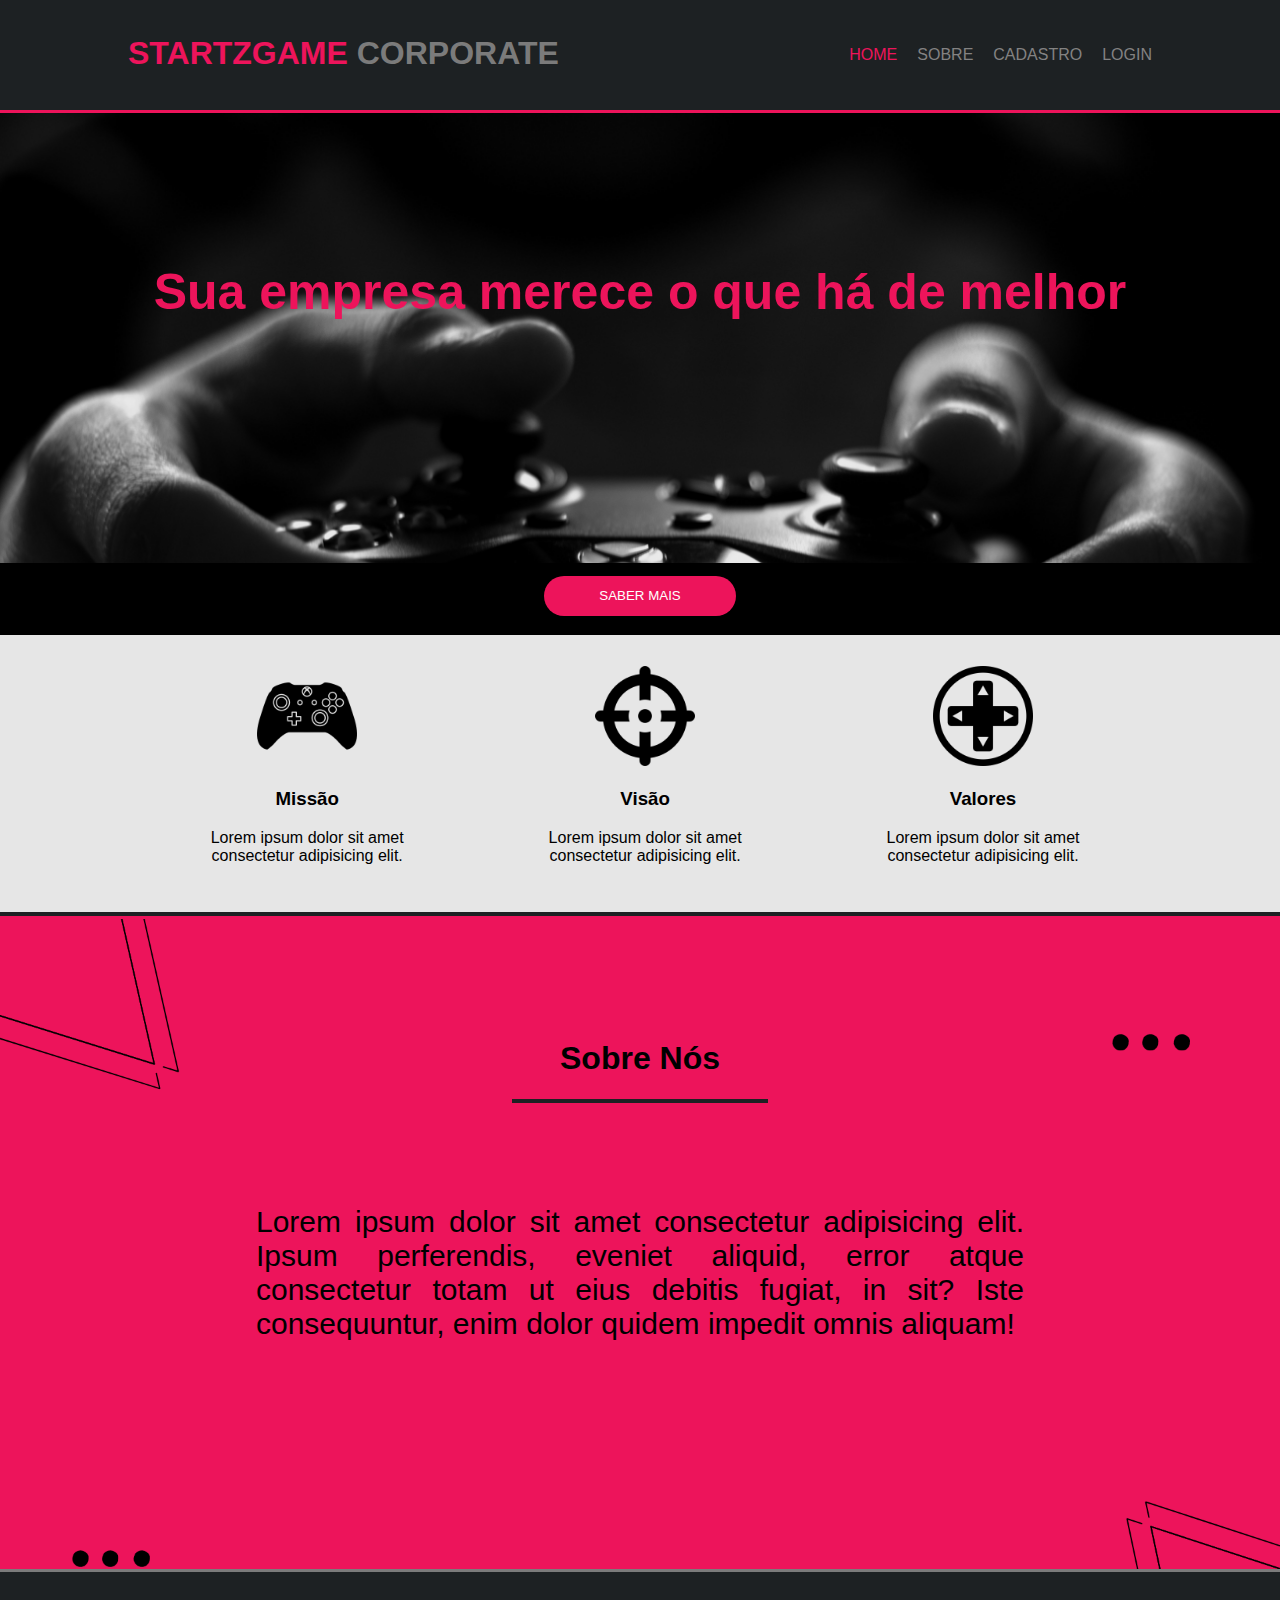
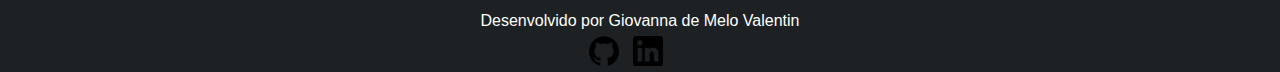
==== index.html @ 4d28fc58 "Projeto STARTZGAME" ====
<!DOCTYPE html>
<html lang="en">

<head>
    <meta charset="UTF-8">
    <meta http-equiv="X-UA-Compatible" content="IE=edge">
    <meta name="viewport" content="width=device-width, initial-scale=1.0">
    <title>STARTZGAME</title>
    <link rel="icon" href="img/missao.png">
    <link rel="stylesheet" href="css/style.css">

</head>

<body>
    <div class="header">
        <div class="container">
            <h1 class="logo"><span class="destaque">STARTZGAME </span>CORPORATE</h1>

            <ul class="navbar">
                <a href="#home" class="link">
                    <li><span class="destaque">Home</span></li>
                </a>
                <a href="#sobre" class="link">
                    <li>Sobre</li>
                </a>
                <a href="#cadastro" class="link">
                    <li>Cadastro</li>
                </a>
                <a href="#login" class="link">
                    <li>Login</li>
                </a>
            </ul>
        </div>
    </div>
    <div class="banner" id="home">
        <div class="container">
            <h1 class="destaque">Sua empresa merece o que há de melhor</h1>
        </div>
    </div>
    <div class="saiba-mais">
        <div>
            <a href="#saiba" class="ver-mais"><button>Saber mais</button></a>
        </div>
    </div>
    <div class="box" id="saiba">
        <div class="container">
            <div class="box-item">
                <img src="img/missao.png" alt="Imagem foguete">
                <h3>Missão</h3>
                <p>Lorem ipsum dolor sit amet consectetur adipisicing elit.</p>
            </div>
            <div class="box-item">
                <img src="img/visao.png" alt="">
                <h3>Visão</h3>
                <p>Lorem ipsum dolor sit amet consectetur adipisicing elit. </p>
            </div>
            <div class="box-item">
                <img src="img/valores.png" alt="">
                <h3>Valores</h3>
                <p>Lorem ipsum dolor sit amet consectetur adipisicing elit.</p>
            </div>
        </div>
    </div>
    <div class="main" id="sobre">
        <div class="titulo-sobre">
            <h1>Sobre Nós</h1>
            <hr>
        </div>
        <p>Lorem ipsum dolor sit amet consectetur adipisicing elit. Ipsum perferendis, eveniet aliquid, error atque consectetur totam ut eius debitis fugiat, in sit? Iste consequuntur, enim dolor quidem impedit omnis aliquam!</p>
    </div>
    <div class="footer">
        <div class="container">
            <h4>Desenvolvido por
                <a href="https://github.com/GiovannaMelo">Giovanna de Melo Valentin</h4>
            </a>
        </div>
        <div class="icones">
            <a href="https://github.com/GiovannaMelo"><img src="img/github.png" alt="icone github"></a>
            <a href="https://www.linkedin.com/in/giovanna-melo-249b59168"><img src="img/logotipo-do-linkedin.png" alt="icone linkedin"></a>
        </div>
    </div>
</body>

</html>
---- css/style.css ----
html {
    scroll-behavior: smooth;
}

body {
    font-family: 'Gill Sans', 'Gill Sans MT', Calibri, 'Trebuchet MS', sans-serif;
    margin: 0;
    background-color: rgb(230, 230, 230);
}

.header {
    background-color: #1D2123;
    color: #7B7B7B;
    overflow: auto;
    border-bottom: 3px solid #ED145B;
    /* border: espessura, estilo, cor */
    padding: 30px 0 30px 0;
    /* padding: acima direita abaixo esquerda */
}

.container {
    width: 80%;
    margin: auto;
}

.navbar {
    list-style: none;
    float: right;
}

.logo {
    margin: 0;
    float: left;
    padding-top: 5px;
}

.navbar li,
.link {
    float: left;
    text-decoration: none;
    margin-left: 10px;
    color: #838282;
    text-transform: uppercase;
}

.destaque {
    color: #ED145B;
}

.banner {
    background-image: url(../img/banner.jpg);
    background-size: cover;
    text-align: center;
    height: 450px;
}

.banner h1 {
    margin: 0;
    font-size: 50px;
    padding-top: 150px;
}

.banner h3 {
    color: #838282;
}

.saiba-mais button {
    border: 0;
    background-color: #ED145B;
    color: white;
    width: 15%;
    height: 40px;
    text-transform: uppercase;
    margin-top: 1%;
    border-radius: 20px;
    text-decoration: none;
}

.box {
    overflow: auto;
    border-bottom: 4px solid #1D2123;
}

.saiba-mais {
    text-align: center;
    background-color: black;
    height: 72px;
}

.box img {
    height: 100px;
}

.box-item {
    float: left;
    width: 25%;
    padding: 3%;
    text-align: center;
    margin-left: 2%;
}

.main {
    background-image: url(../img/sobre.png);
    background-size: cover;
    text-align: center;
    height: 550px;
    border-top: 3px solid #ED145B;
    padding-top: 100px;
    text-align: center;
}

.main hr {
    padding-bottom: 0.3%;
    background-color: #1D2123;
    width: 20%;
    border: none;
    margin-bottom: 8%;
}

.main p {
    margin: auto;
    font-size: 30px;
    text-align: justify;
    width: 60%;
}

.footer {
    background-color: #1D2123;
    text-align: center;
    height: 100px;
    border-top: 3px solid #7B7B7B;
}

.footer h4 {
    margin: 0;
    font-weight: 200;
    padding-top: 40px;
    color: white;
}

.footer h4 a {
    text-decoration: none;
    color: white;
    font-weight: 500;
}

.footer .icones {
    margin-left: 46%;
    margin-top: 0.5%;
}

.footer .icones img {
    margin-right: 2%;
    float: left;
    height: 30px;
    text-align: center;
}

::-webkit-scrollbar-track {
    background-color: #650726;
}

::-webkit-scrollbar {
    width: 8px;
    height: 8px;
    background: #650726;
}

::-webkit-scrollbar-thumb {
    background: #ED145B;
}
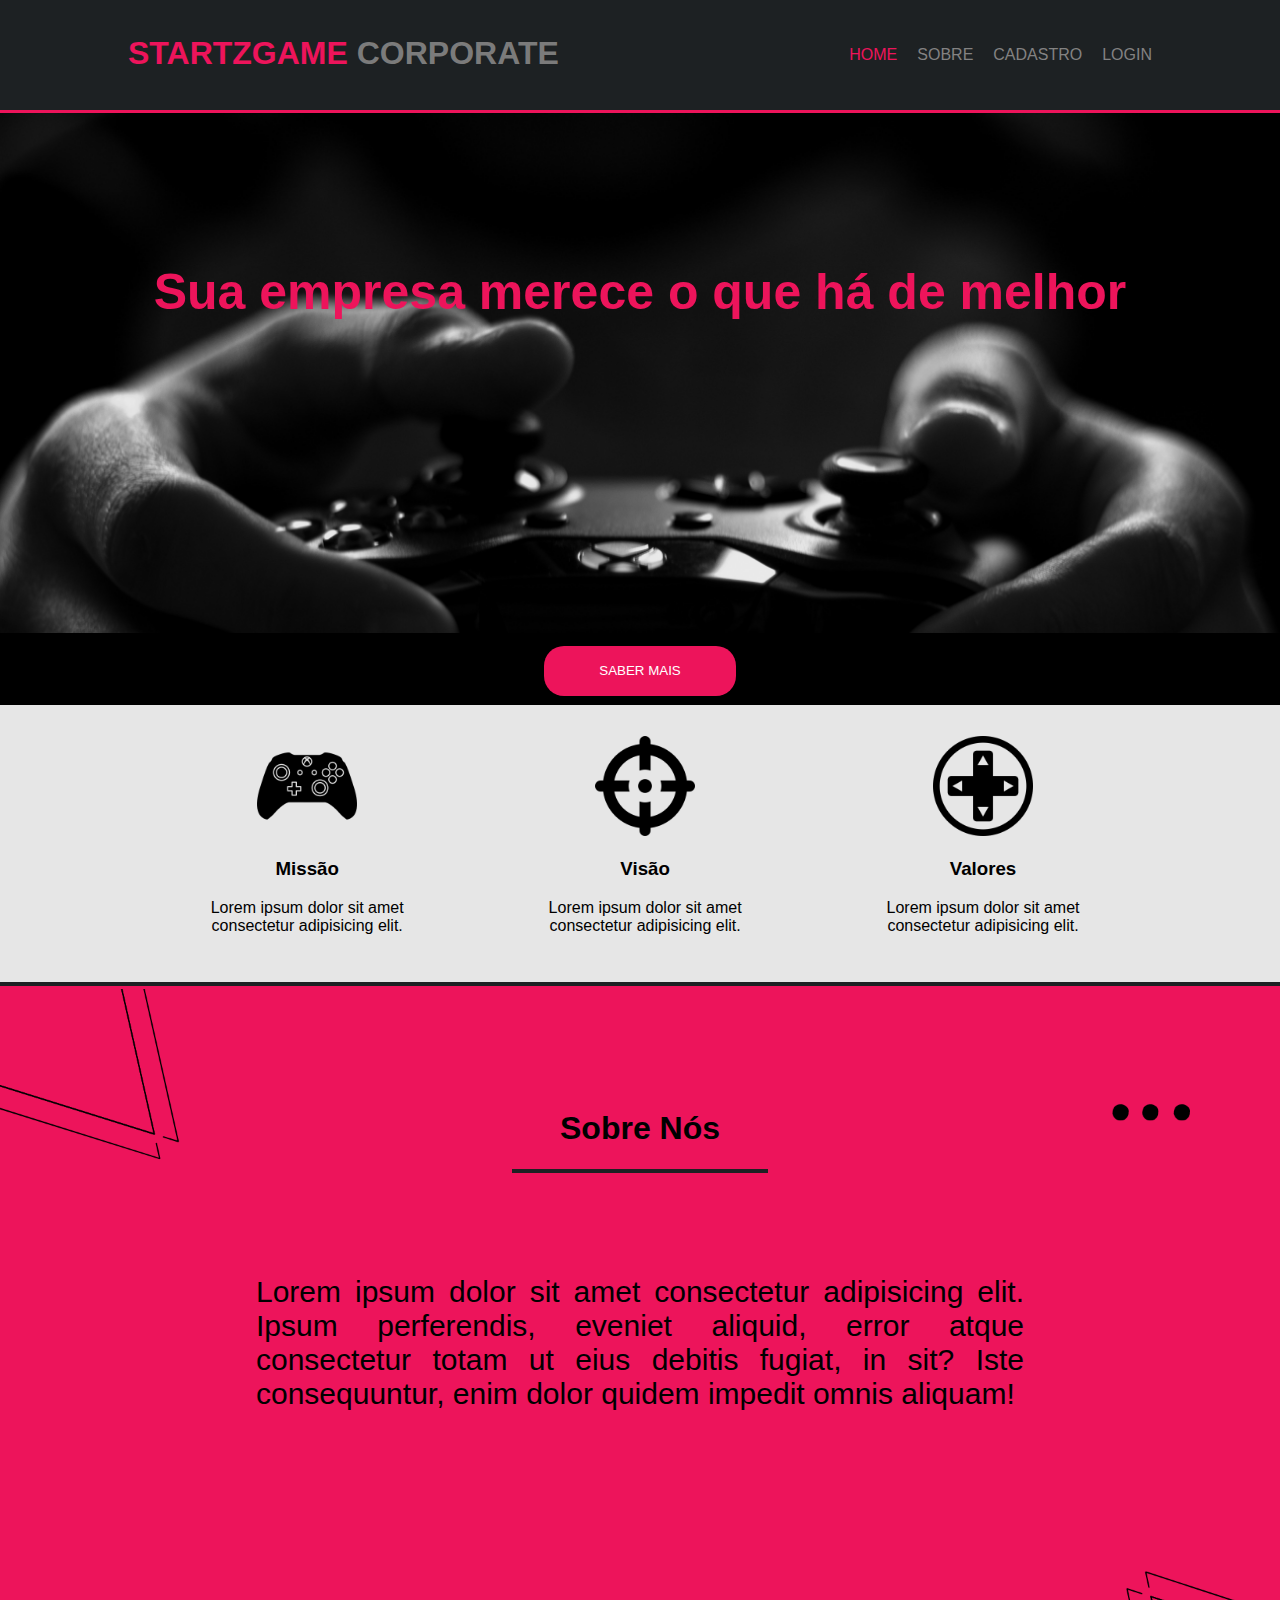
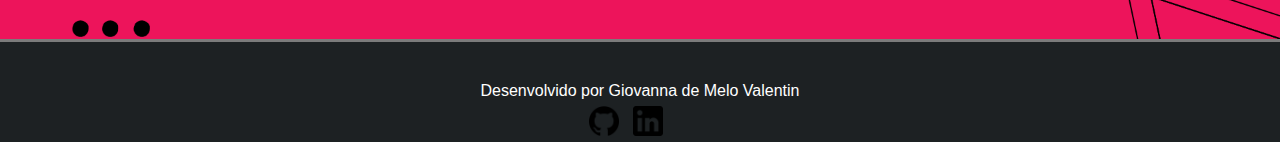
==== commit 272f409a: "tela de login e dashboard estática" ====
--- a/index.html
+++ b/index.html
@@ -26,7 +26,7 @@
                 <a href="#cadastro" class="link">
                     <li>Cadastro</li>
                 </a>
-                <a href="#login" class="link">
+                <a href="login.html" class="link">
                     <li>Login</li>
                 </a>
             </ul>
--- a/css/style.css
+++ b/css/style.css
@@ -51,7 +51,7 @@
     background-image: url(../img/banner.jpg);
     background-size: cover;
     text-align: center;
-    height: 450px;
+    height: 520px;
 }
 
 .banner h1 {
@@ -69,7 +69,7 @@
     background-color: #ED145B;
     color: white;
     width: 15%;
-    height: 40px;
+    height: 50px;
     text-transform: uppercase;
     margin-top: 1%;
     border-radius: 20px;
@@ -168,4 +168,90 @@
 
 ::-webkit-scrollbar-thumb {
     background: #ED145B;
-}+}
+
+.pag-login {
+    background-color: #1D2123;
+    padding: 50px 0;
+}
+
+.box-login {
+    background-color: #c20e4a77;
+    width: 50%;
+    margin:auto;
+    color: #ecf0f1;
+    box-shadow: 3px 3px 5px 2px #650726;
+    padding: 60px 20px 0 20px;
+    border-radius: 20px;
+    text-align: center;
+}
+
+.pag-login h1 {
+    margin: 0;
+    text-align:center;
+    margin-bottom: 40px;
+}
+
+.extra {
+    height: 50px;
+}
+
+.pag-login input {
+    text-align: center;
+    width: 70%;
+    margin-bottom: 20px;
+    padding: 10px 25px;
+    border-radius: 5px;
+    border: 1px solid rgba(187, 187, 187, 0.61);
+}
+
+.pag-login button {
+    color: white;
+    width: 150px;
+    height: 45px;
+    background-color: #650726;
+    text-transform: uppercase;
+    margin: 20px 0 50px 0;
+    border: 0;
+    padding: 10px 20px;
+    border-radius: 5px;
+    cursor: pointer;
+    display: block;
+    margin: auto;
+    font-weight: 750;
+}
+
+.pag-login button:hover{
+    background-color: #ecf0f1;
+    color: #650726;
+    text-transform: uppercase;
+    font-weight: 800;
+}
+
+.pag-graficos{
+    background-color: #650726;
+}
+
+.pag-graficos .container{
+    background-color: #1d2123c5;
+}
+.pag-graficos .img-grafico{
+    width: 45%;
+    height: 100%;
+    float: left;
+}
+.pag-graficos img{
+    width: 500px;
+
+}
+
+.pag-graficos .graficos{
+    width: 50%;
+    margin-left: 3%;
+    height: 100%;
+    float: left;
+}
+
+.body{
+    background-color: #1D2123;
+}
